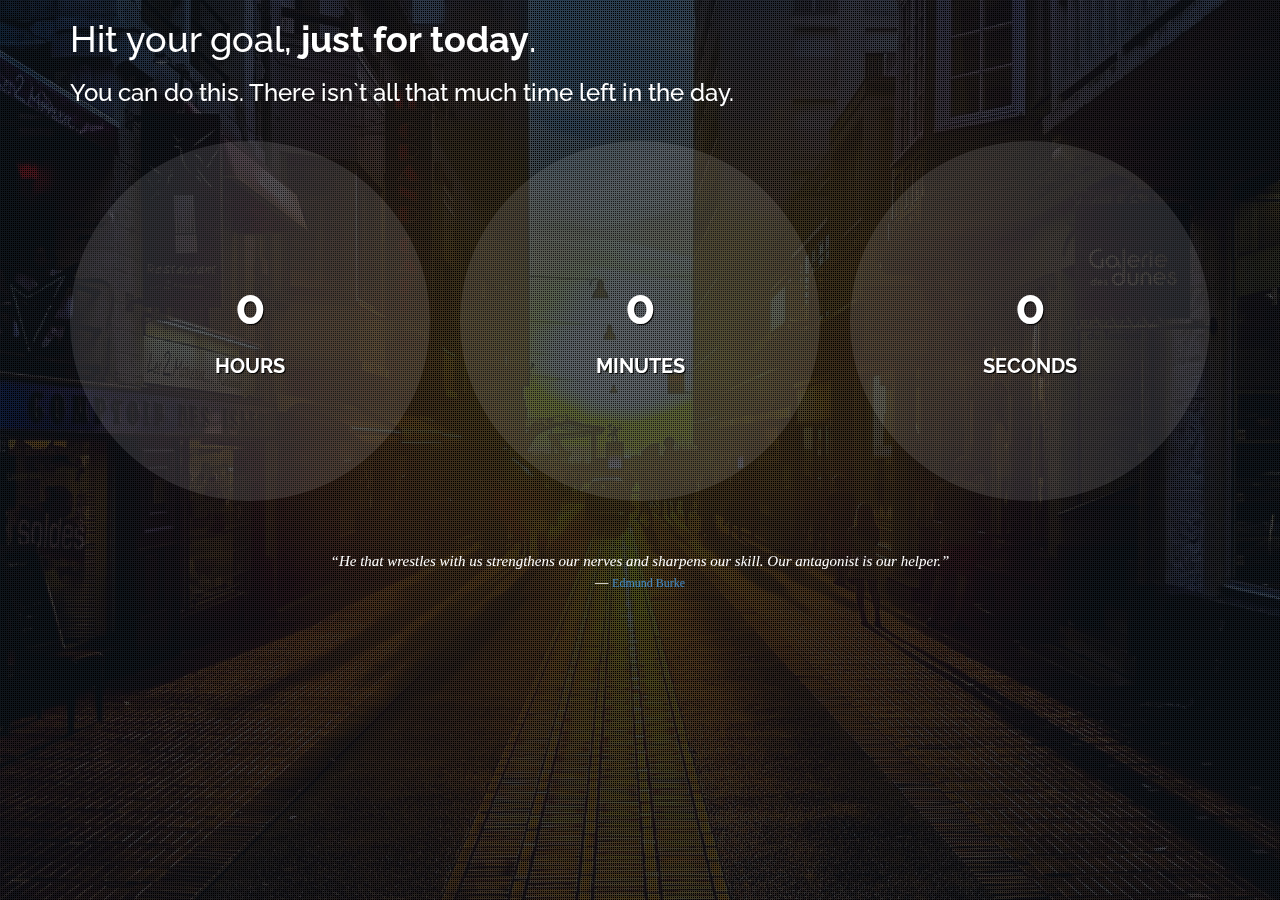
==== index.html @ 248e1729 "Copy in Rungs Files" ====
<!doctype html>
<html>
<head>	
	<meta charset="utf-8">
	<meta name="description" content="">
	<meta name="keywords" content="">
	<meta name="viewport" content="width=device-width, initial-scale=1.0">

	<link href="http://fonts.googleapis.com/css?family=Raleway:400,700" rel="stylesheet" type="text/css">
	<script type="text/javascript" src="http://code.jquery.com/jquery-1.11.0.min.js"></script>
	<script type="text/javascript" src="js/backgrounds.js"></script>
	<link rel="stylesheet" type="text/css" href="css/bootstrap.min.css">
	<link rel="stylesheet" type="text/css" href="css/styles.css">

	<title>Rungs Beta</title>
</head>

<body id="homepage" onload="_cntDown=setInterval('ShowTimes2()',1000)">
	<div class="overlay"></div>

	<div class="countdown countdown-container container">
		<div class="row">
			<div class="col-md-12 header">
				<h1>Hit your goal, <strong>just for today</strong>.</h1>
				<h3>You can do this. There isn`t all that much time left in the day.</h3>
			</div>
		</div>
		<div class="clock row">

			<div class="clock-item clock-hours countdown-time-value col-sm-6 col-md-4">
				<div class="wrap">
					<div class="inner">
						<div id="canvas-hours" class="clock-canvas"></div>

						<div class="text">
							<p class="val" id="hours">0</p>
							<p class="type-hours type-time">HOURS</p>
						</div><!-- /.text -->
					</div><!-- /.inner -->
				</div><!-- /.wrap -->
			</div><!-- /.clock-item -->

			<div class="clock-item clock-minutes countdown-time-value col-sm-6 col-md-4">
				<div class="wrap">
					<div class="inner">
						<div id="canvas-minutes" class="clock-canvas"></div>

						<div class="text">
							<p class="val" id="minutes">0</p>
							<p class="type-minutes type-time">MINUTES</p>
						</div><!-- /.text -->
					</div><!-- /.inner -->
				</div><!-- /.wrap -->
			</div><!-- /.clock-item -->

			<div class="clock-item clock-seconds countdown-time-value col-sm-6 col-md-4">
				<div class="wrap">
					<div class="inner">
						<div id="canvas-seconds" class="clock-canvas"></div>

						<div class="text">
							<p class="val" id="seconds">0</p>
							<p class="type-seconds type-time">SECONDS</p>
						</div><!-- /.text -->
					</div><!-- /.inner -->
				</div><!-- /.wrap -->
			</div><!-- /.clock-item -->
		</div><!-- /.clock -->
		<div class="row">
			<div class="col-md-12 quote">
				<div id="quote"></div>
			</div>
		</div>
	</div><!-- /.countdown-wrapper -->



	<script type="text/javascript" src="http://code.jquery.com/jquery-1.11.0.min.js"></script>
	<script type="text/javascript" src="js/kinetic.js"></script>
	<script type="text/javascript" src="js/jquery.final-countdown.js"></script>
	<script type="text/javascript" src="js/quotes.js"></script>
<!--
<script type="text/javascript">
$('.countdown').final_countdown({
'start': 13,
'end': 17,
'now': 13
});
</script> -->
<script type="text/javascript">

function ShowTimes2() {
	var now = new Date();
	var hrs = 23-now.getHours();
	var mins = 59-now.getMinutes();
	var secs = 59-now.getSeconds();
	var ends = hrs + mins + secs;
	var str = '';
	str += '<b><span style="color:#FFFFFF;font-family:Trebuchet MS,arial;font-size:26px;line-height:50px;">'+hrs+' Hours '+mins+' Minutes '+secs+' Seconds</span></b>';
	document.getElementById('minutes').innerHTML = mins;
	document.getElementById('seconds').innerHTML = secs;
	document.getElementById('hours').innerHTML = hrs;
}
var _cntDown;
function StopTimes() {
	clearInterval(_cntDown);
}

</script>
<script>
(function(i,s,o,g,r,a,m){i['GoogleAnalyticsObject']=r;i[r]=i[r]||function(){
	(i[r].q=i[r].q||[]).push(arguments)},i[r].l=1*new Date();a=s.createElement(o),
	m=s.getElementsByTagName(o)[0];a.async=1;a.src=g;m.parentNode.insertBefore(a,m)
})(window,document,'script','//www.google-analytics.com/analytics.js','ga');

ga('create', 'UA-58067851-1', 'auto');
ga('send', 'pageview');

</script>

</body>
</html>
---- css/styles.css ----
html { 
	background: url('../img/midday-mountains.jpg') no-repeat center center fixed; 
	-webkit-background-size: cover;
	-moz-background-size: cover;
	-o-background-size: cover;
	background-size: cover;
	font-family: 'Raleway', 'Arial', sans-serif;
}

body {
	background:none;
	background:transparent;
	font-family: 'Raleway', 'Arial', sans-serif;
}

.overlay {
	background-color: rgba(44,62,80 , 0.6 );
	background-image: url('../img/pattern.png');
	background-position: center;
	background-repeat: repeat;
	background-attachment: fixed;
	position:fixed;
	width:100%;
	height:100%;
	top:0;
}

.clock-item .inner {
	height: 0px;
	padding-bottom: 100%;
	position: relative;	
	width: 100%;
}

.clock-canvas {
	background-color: rgba(255, 255, 255, .1);
	border-radius: 50%;
	height: 0px;
	padding-bottom: 100%;
}

.text {
	color: #fff;	
	font-size: 30px;
	font-weight: bold;	
	margin-top: -50px;
	position: absolute;
	top: 50%;
	text-align: center;
	text-shadow: 1px 1px 1px rgba(0, 0, 0, 1);
	width: 100%;
}

.text .val {
	font-size: 50px;
}

.text .type-time {
	font-size: 20px;
}

.header {
	color:#fff;
	margin-bottom:25px;
}

.quote {
	color: #fff;
	margin-top: 25px;
	text-align: center;
	font-family: Georgia;
	font-style: italic;
	font-size: 15px;
}

a.quote-source {
	font-style:normal;
	font-size:12px;
	text-decoratio:none;
}

@media (min-width: 768px) and (max-width: 991px) {
	.clock-item {
		margin-bottom: 30px;		
	}
}

@media (max-width: 767px) {
	.clock-item {
		margin: 0px 30px 30px 30px;
	}
}
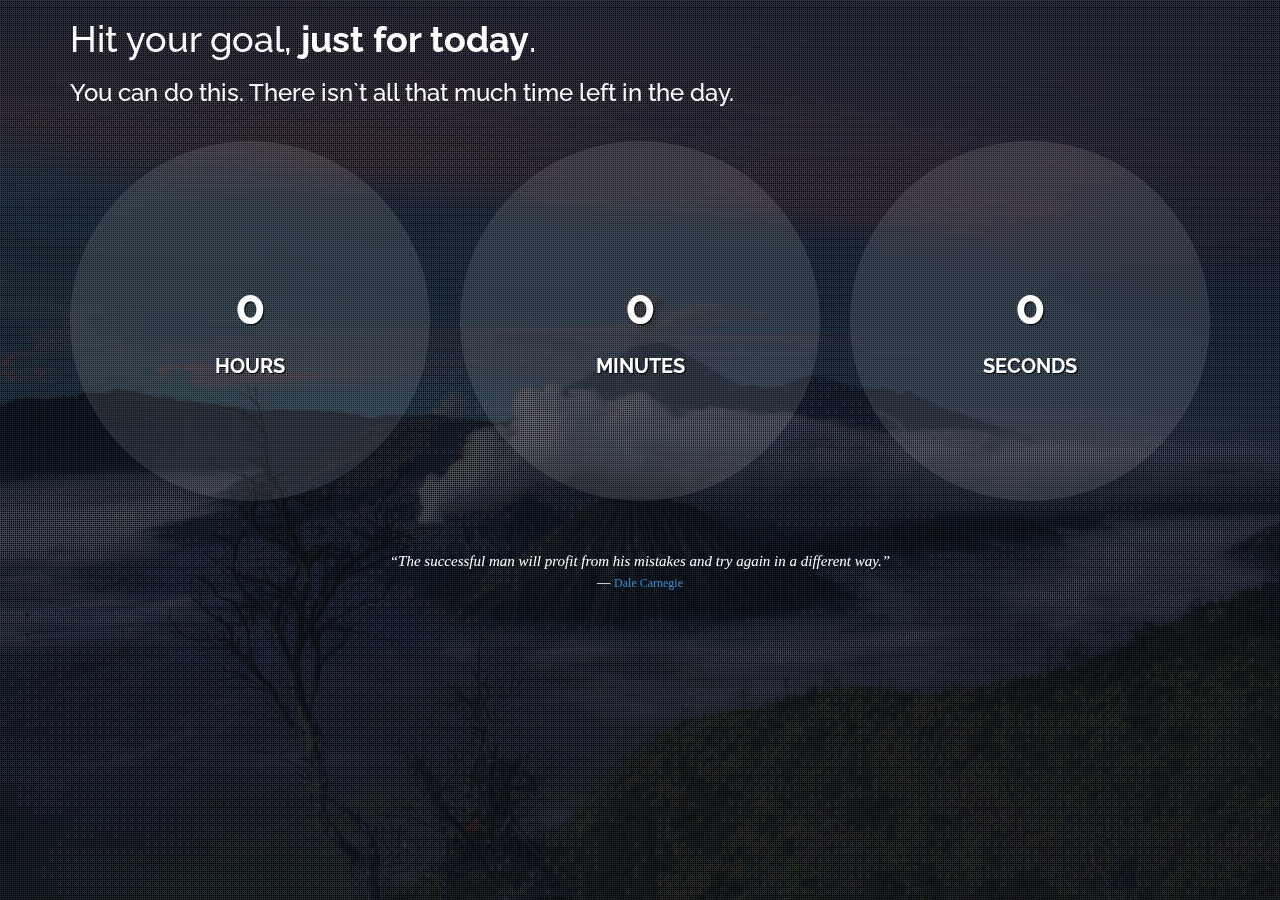
==== commit 771db42e: "Added footer" ====
--- a/index.html
+++ b/index.html
@@ -10,6 +10,7 @@
 	<script type="text/javascript" src="http://code.jquery.com/jquery-1.11.0.min.js"></script>
 	<script type="text/javascript" src="js/backgrounds.js"></script>
 	<link rel="stylesheet" type="text/css" href="css/bootstrap.min.css">
+	<link href="//maxcdn.bootstrapcdn.com/font-awesome/4.3.0/css/font-awesome.min.css" rel="stylesheet">
 	<link rel="stylesheet" type="text/css" href="css/styles.css">
 
 	<title>Rungs Beta</title>
@@ -72,8 +73,13 @@
 			</div>
 		</div>
 	</div><!-- /.countdown-wrapper -->
-
-
+	<div class="footer">
+		<ul>
+			<li><a href="http://launchriot.com/category/mvp/rungs/" target="_blank">Read about it here.</a> | </li>
+			<li>&nbsp;<a href="https://github.com/avizuber/Rungs" target="_blank"><i class="fa fa-github"></i> Fork me!</a> | </li>
+			<li>&nbsp;Made with <i class="fa fa-heart red"></i> from <a href="http://twitter.com/avizuber" target="_blank">this guy</a>.</li>
+		</ul>
+	</div>
 
 	<script type="text/javascript" src="http://code.jquery.com/jquery-1.11.0.min.js"></script>
 	<script type="text/javascript" src="js/kinetic.js"></script>
@@ -119,4 +125,4 @@
 </script>
 
 </body>
-</html>+</html>
